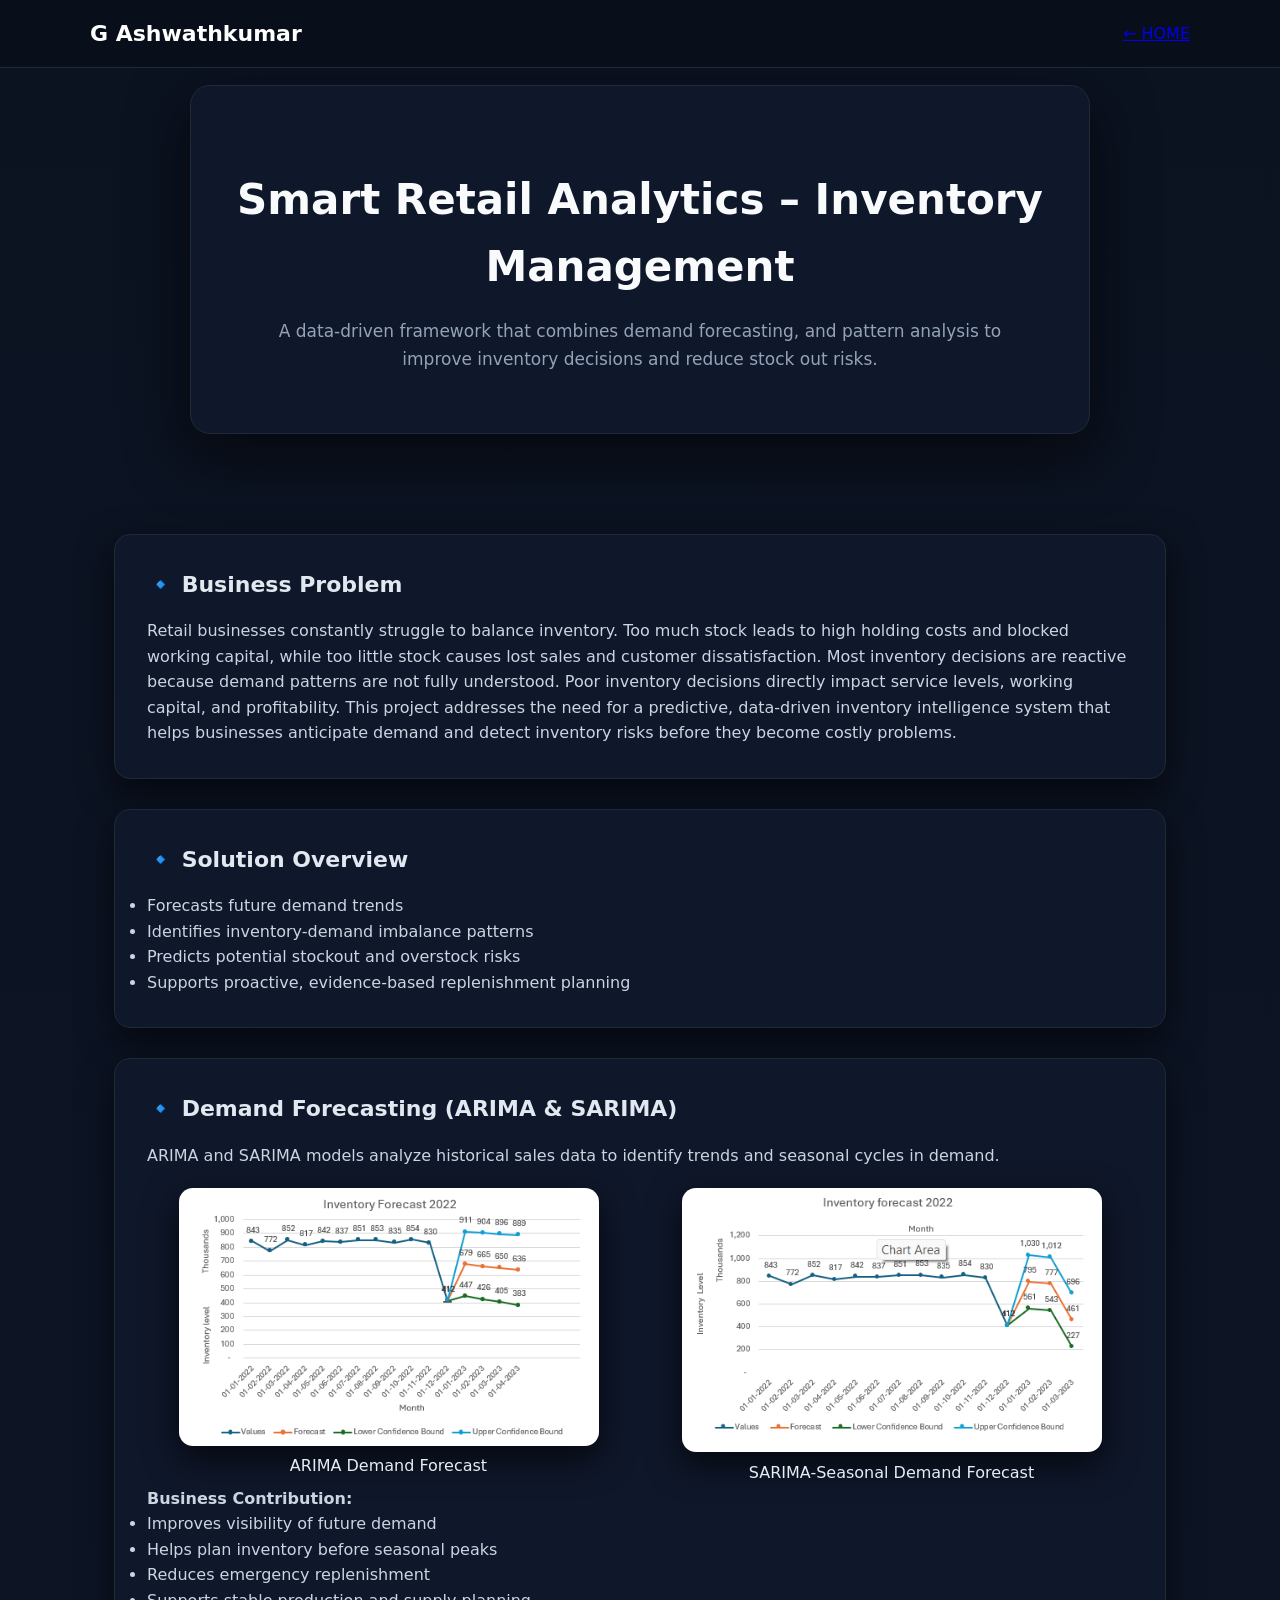
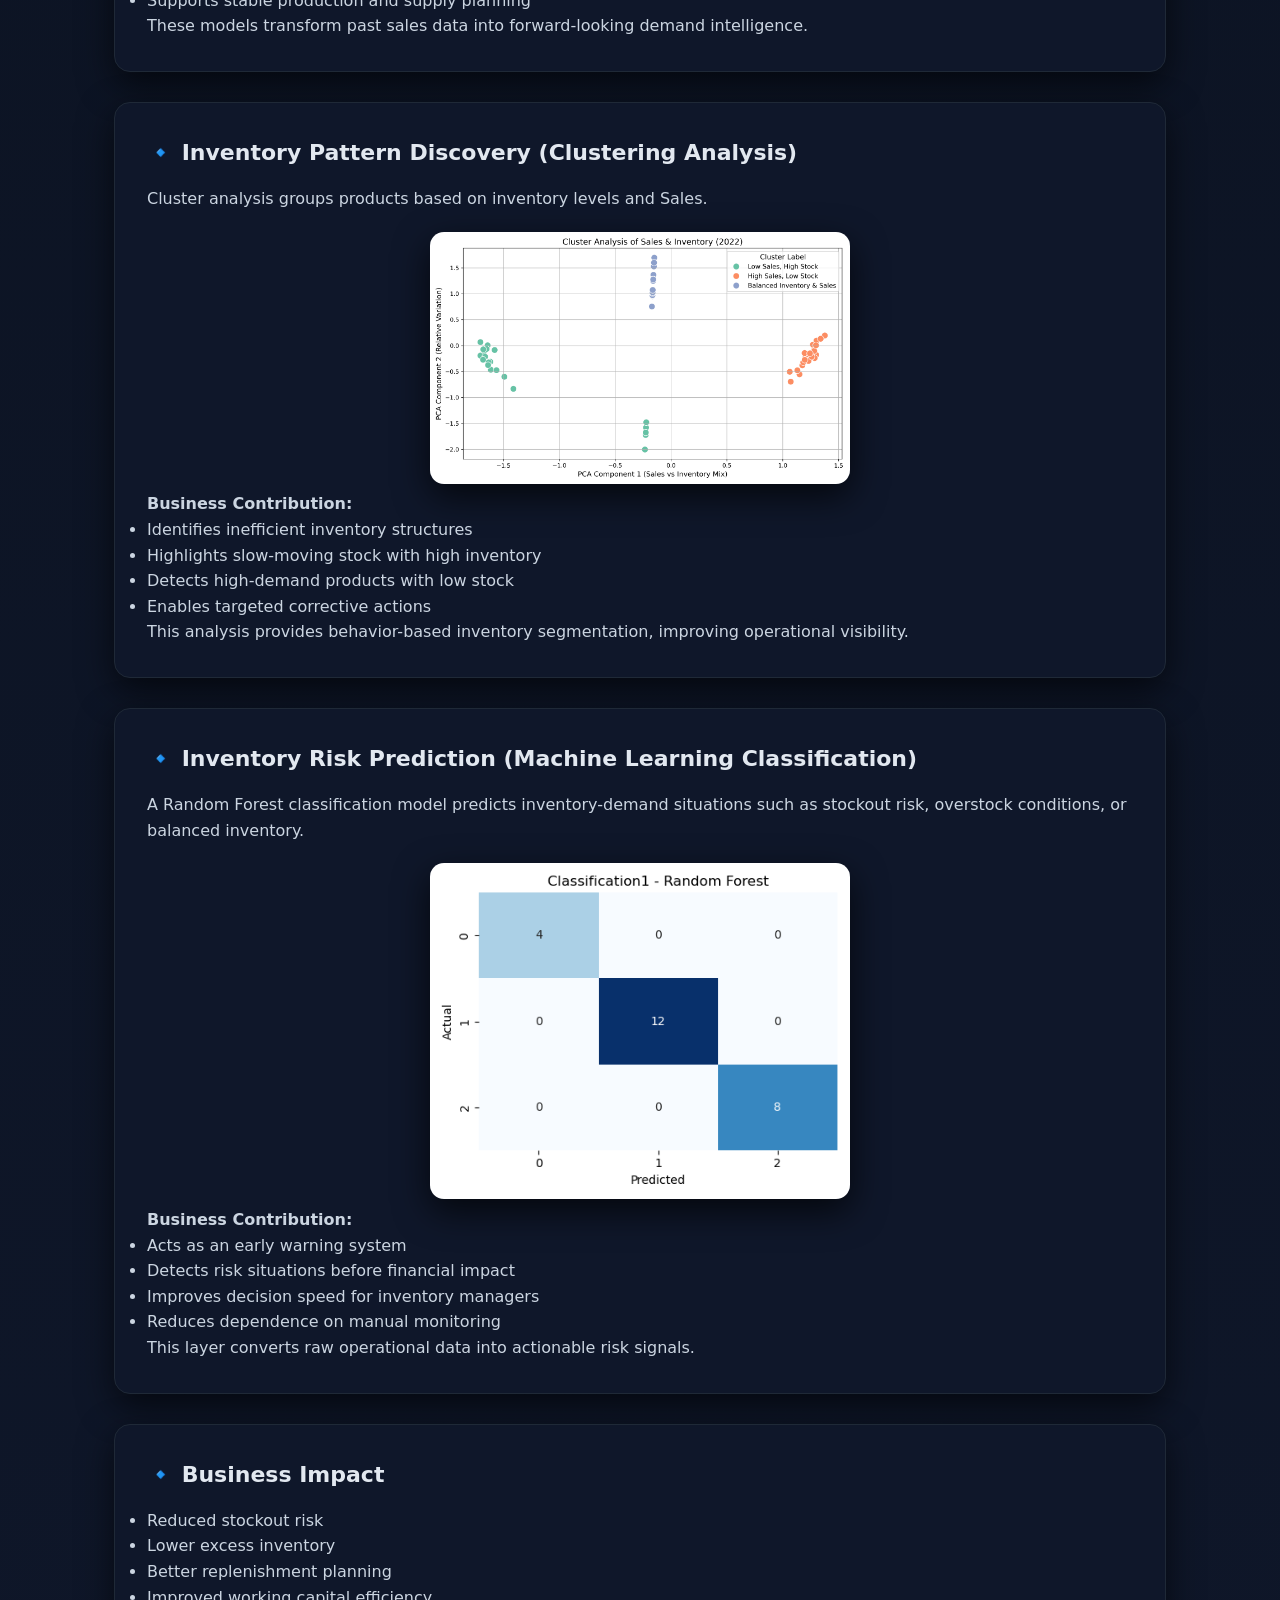
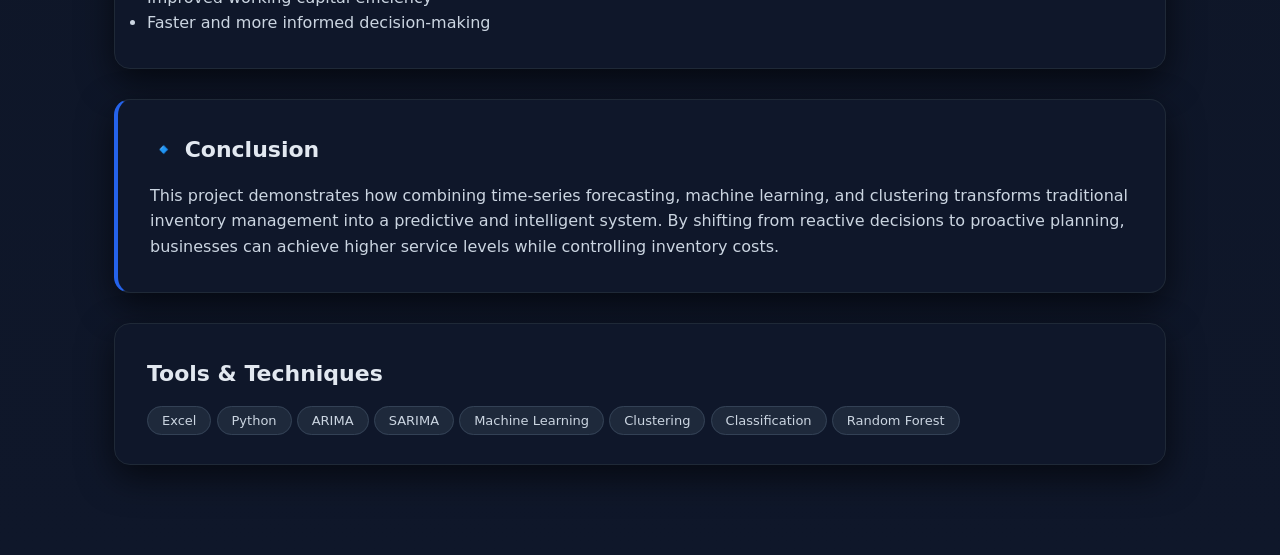
==== Project1/project1.html @ 43aea5a8 "Add files via upload" ====
<!DOCTYPE html>
<html lang="en">
<head>
    <meta charset="UTF-8">
    <meta name="viewport" content="width=device-width, initial-scale=1.0">
    <title>AI-Driven Retail Inventory Optimization</title>
    <link rel="stylesheet" href="../Main.css">
</head>
<body>

<!-- ================= HEADER ================= -->
<header class="project-header">
    <div class="container header-flex">
        <div class="header-left">
            <h2>G Ashwathkumar</h2>
        </div>
        <div class="header-right">
            <a href="../index.html" class="back-link">← HOME</a>
        </div>
    </div>
</header>

<!-- PROJECT TITLE (FULL WIDTH) -->
<div class="project-title-wrapper">
    <h1>Smart Retail Analytics – Inventory Management</h1>
    <p class="project-subtitle">
        A data-driven framework that combines demand forecasting, 
        and pattern analysis to improve inventory decisions and reduce stock out risks.
    </p>
    
</div>


<!-- ================= PROJECT CONTENT ================= -->
<main class="project-content">
    <div class="container">

        <!-- Business Problem -->
        <section class="project-section">
            <h2>🔹 Business Problem</h2>
            <p>
                Retail businesses constantly struggle to balance inventory.
                Too much stock leads to high holding costs and blocked working capital,
                while too little stock causes lost sales and customer dissatisfaction.
                Most inventory decisions are reactive because demand patterns are not fully understood.
                Poor inventory decisions directly impact service levels, working capital, and profitability.
                This project addresses the need for a predictive, data-driven inventory intelligence system
                that helps businesses anticipate demand and detect inventory risks before they become costly problems.
            </p>
        </section>

        <!-- Solution Overview -->
        <section class="project-section">
            <h2>🔹 Solution Overview</h2>
            <ul>
                <li>Forecasts future demand trends</li>
                <li>Identifies inventory-demand imbalance patterns</li>
                <li>Predicts potential stockout and overstock risks</li>
                <li>Supports proactive, evidence-based replenishment planning</li>
            </ul>
        </section>

        <!-- Demand Forecasting -->
        <section class="project-section">
            <h2>🔹 Demand Forecasting (ARIMA & SARIMA)</h2>
            <p>
                ARIMA and SARIMA models analyze historical sales data to identify trends
                and seasonal cycles in demand.
            </p>
            <div class="project-visual dual">

    <div>
        <img src="ARIMA.png" alt="ARIMA Demand Forecast">
        <div class="visual-caption">ARIMA Demand Forecast</div>
    </div>

    <div>
        <img src="SARIMA.png" alt="SARIMA Demand Forecast">
        <div class="visual-caption">SARIMA-Seasonal Demand Forecast</div>
    </div>

</div>

            <p><strong>Business Contribution:</strong></p>
            <ul>
                <li>Improves visibility of future demand</li>
                <li>Helps plan inventory before seasonal peaks</li>
                <li>Reduces emergency replenishment</li>
                <li>Supports stable production and supply planning</li>
            </ul>

            <p>
                These models transform past sales data into forward-looking demand intelligence.
            </p>


        </section>

                <!-- Clustering -->
        <section class="project-section">
            <h2>🔹 Inventory Pattern Discovery (Clustering Analysis)</h2>
            <p>
                Cluster analysis groups products based on inventory levels and Sales.
            </p>
            <div class="project-visual">
    <img src="Cluster_Analysis_2022.png"
         alt="Inventory Pattern Discovery - Clustering Analysis">
</div>


            <p><strong>Business Contribution:</strong></p>
            <ul>
                <li>Identifies inefficient inventory structures</li>
                <li>Highlights slow-moving stock with high inventory</li>
                <li>Detects high-demand products with low stock</li>
                <li>Enables targeted corrective actions</li>
            </ul>
            <p>
                This analysis provides behavior-based inventory segmentation,
                improving operational visibility.
            </p>
        </section>

        <!-- Inventory Risk Prediction -->
        <section class="project-section">
            <h2>🔹 Inventory Risk Prediction (Machine Learning Classification)</h2>
            <p>
                A Random Forest classification model predicts inventory-demand situations
                such as stockout risk, overstock conditions, or balanced inventory.
            </p>
            <div class="project-visual">
    <img src="Classification.png"
         alt="Inventory Risk Prediction - Classification Model">
</div>
            <p><strong>Business Contribution:</strong></p>
            <ul>
                <li>Acts as an early warning system</li>
                <li>Detects risk situations before financial impact</li>
                <li>Improves decision speed for inventory managers</li>
                <li>Reduces dependence on manual monitoring</li>
            </ul>

            <p>
                This layer converts raw operational data into actionable risk signals.
            </p>
        </section>


        <!-- Business Impact -->
        <section class="project-section">
            <h2>🔹 Business Impact</h2>
            <ul>
                <li>Reduced stockout risk</li>
                <li>Lower excess inventory</li>
                <li>Better replenishment planning</li>
                <li>Improved working capital efficiency</li>
                <li>Faster and more informed decision-making</li>
            </ul>
        </section>

        <!-- Conclusion -->
        <section class="project-section conclusion">
            <h2>🔹 Conclusion</h2>
            <p>
                This project demonstrates how combining time-series forecasting,
                machine learning, and clustering transforms traditional inventory management
                into a predictive and intelligent system.
                By shifting from reactive decisions to proactive planning,
                businesses can achieve higher service levels while controlling inventory costs.
            </p>
        </section>

<section class="project-section tools-mini">
    <h2>Tools & Techniques</h2>

    <div class="tools-tags">
        <span class="tool-tag">Excel</span>
        <span class="tool-tag">Python</span>
        <span class="tool-tag">ARIMA</span>
        <span class="tool-tag">SARIMA</span>
        <span class="tool-tag">Machine Learning</span>
        <span class="tool-tag">Clustering</span>
        <span class="tool-tag">Classification</span>
        <span class="tool-tag">Random Forest</span>
    </div>
</section>


    </div>
</main>

<script>

// ================= SMART HEADER =================

let lastScroll = 0;
const header = document.querySelector(".top-header") || document.querySelector(".project-header");

window.addEventListener("scroll", () => {
    const currentScroll = window.pageYOffset;

    // Hide header when scrolling down
    if (currentScroll > lastScroll && currentScroll > 100) {
        header.classList.add("header-hidden");
    } else {
        header.classList.remove("header-hidden");
    }

    // Add shadow after slight scroll
    if (currentScroll > 50) {
        header.classList.add("header-active");
    } else {
        header.classList.remove("header-active");
    }

    lastScroll = currentScroll;
});

// ================= ACTIVE NAVIGATION =================

const navLinks = document.querySelectorAll(".nav-link");
const allSections = document.querySelectorAll("section, footer");

window.addEventListener("scroll", () => {

    let current = "";

    allSections.forEach(section => {
        const sectionTop = section.offsetTop - 120;
        const sectionHeight = section.clientHeight;

        if (window.scrollY >= sectionTop && window.scrollY < sectionTop + sectionHeight) {
            current = section.getAttribute("id");
        }
    });

    navLinks.forEach(link => {
        link.classList.remove("active");
        if (link.getAttribute("href") === "#" + current) {
            link.classList.add("active");
        }
    });
});




</script>

</body>
</html>
---- Main.css ----
/* ================= GLOBAL RESET ================= */
* {
    margin: 0;
    padding: 0;
    box-sizing: border-box;
}

html {
    scroll-behavior: smooth;
    background: #0b1220;
}

body {
    font-family: "Inter", system-ui, -apple-system, BlinkMacSystemFont, sans-serif;
    background: linear-gradient(180deg, #0b1220, #0f172a);
    color: #e6edf3;
    line-height: 1.6;
}

/* ================= CONTAINER ================= */
.container {
    max-width: 1100px;
    margin: 0 auto;
    padding: 0 24px;
}

/* ================= HEADER ================= */
/* ================= SMART HEADER ================= */

.top-header,
.project-header {
    position: fixed;
    top: 0;
    width: 100%;
    z-index: 1000;
    background: rgba(10, 15, 28, 0.85);
    border-bottom: 1px solid #1f2937;
    backdrop-filter: blur(10px);
    transition: transform 0.4s ease, box-shadow 0.3s ease, background 0.3s ease;
}

/* Header hides when scrolling down */
.header-hidden {
    transform: translateY(-100%);
}

/* Header shadow when active */
.header-active {
    box-shadow: 0 12px 30px rgba(0, 0, 0, 0.45);
    background: rgba(10, 15, 28, 0.95);
}

/* Layout */
.header-flex {
    display: flex;
    justify-content: space-between;
    align-items: center;
    padding: 16px 0;
}

.top-header h2,
.header-left h2 {
    font-size: 22px;
    font-weight: 700;
    color: #ffffff;
}

/* ================= NAVIGATION ================= */

.header-nav {
    display: flex;
    gap: 28px;
}

.header-nav a {
    text-decoration: none;
    font-size: 15px;
    font-weight: 500;
    color: #9aa4b2;
    position: relative;
    transition: all 0.3s ease;
}

/* Subtle glow on hover */
.header-nav a:hover {
    color: #ffffff;
    text-shadow: 0 0 8px rgba(59, 130, 246, 0.6);
}

/* Animated underline */
.header-nav a::after {
    content: "";
    position: absolute;
    left: 0;
    bottom: -6px;
    width: 0%;
    height: 2px;
    background: #3b82f6;
    transition: width 0.3s ease;
}

.header-nav a:hover::after {
    width: 100%;
}

/* Active nav highlight */
.header-nav a.active {
    color: #ffffff;
}

.header-nav a.active::after {
    width: 100%;
}

/* Prevent content hiding */
body {
    padding-top: 85px;
}

/* Smooth scrolling */
html {
    scroll-behavior: smooth;
}

/* Anchor offset fix */
section {
    scroll-margin-top: 100px;
}

/* ================= SCROLL REVEAL ================= */

.reveal {
    opacity: 0;
    transform: translateY(40px);
    transition: all 0.8s ease;
}

.reveal.active {
    opacity: 1;
    transform: translateY(0);
}


/* ================= HERO ================= */
.hero-card-section {
    padding: 50px 0 30px;
}

.profile-card {
    display: flex;
    align-items: center;
    gap: 50px;
    background: #111827;
    border: 1px solid #3c4f69;
    border-radius: 20px;
    padding: 40px;
    box-shadow: 0 15px 40px rgba(0,0,0,0.6);
    transition: 0.3s ease;
    border-left: 10px solid #2563eb;
}

.profile-card:hover {
    transform: translateY(-4px);
}

.profile-photo-area img {
    width: 190px;
    border-radius: 14px;
}

.profile-content h1 {
    font-size: clamp(32px, 4vw, 48px);
    letter-spacing: -0.5px;
    margin-bottom: 10px;
}

.profile-content h3 {
    font-size: 22px;
    color: #3b82f6;
    margin-bottom: 15px;
}

.profile-content .summary {
    font-size: 16px;
    color: #cbd5e1;
}

/* ================= BUTTON ================= */
.btn {
    display: inline-block;
    padding: 10px 16px;
    background: #1d4ed8;
    color: white;
    text-decoration: none;
    border-radius: 8px;
    font-size: 14px;
    font-weight: 500;
    transition: 0.3s ease;
    margin-top: 25px;
}

.btn:hover {
    background: #2563eb;
}

/* ================= SECTIONS ================= */
.section {
    margin: 60px 0;
}

.section-title {
    text-align: center;
    font-size: clamp(22px, 2.5vw, 28px);
    margin-bottom: 35px;
    color: #f1f5f9;
    font-weight: 600;
}

/* ================= SKILLS ================= */

.skills-grid {
    display: flex;
    justify-content: center;
    align-items: stretch;
    gap: 28px;
    flex-wrap: nowrap;            /* single row */
    overflow-x: auto;             /* allow horizontal scroll if needed */
    padding: 20px 0;              /* breathing space for hover */
}

.skills-grid::-webkit-scrollbar {
    display: none;                /* hide scroll bar (optional clean look) */
}

.skill-card {
    padding: 28px 20px;
    width: 180px;
    background: #0f172a;
    border: 1px solid #1e293b;
    border-radius: 14px;
    text-align: center;
    color: #e2e8f0;
    font-weight: 600;
    text-decoration: none;

    /* IMPORTANT FIXES */
    position: relative;
    z-index: 1;
    transition: transform 0.3s ease, box-shadow 0.3s ease, border 0.3s ease;
    box-shadow: 0 8px 25px rgba(0, 0, 0, 0.35);
}

.skill-card:hover {
    transform: translateY(-10px);
    border-color: #334155;
    box-shadow: 0 25px 50px rgba(0, 0, 0, 0.6);
    z-index: 10;                  /* ensures it appears above others */
}

.skill-icon-img {
    width: 70px;
    height: 60px;
    object-fit: contain;
    margin-bottom: 12px;
}

.skill-name {
    display: block;
    margin-top: 10px;
    font-size: 15px;
    color: #cbd5e1;
}

/* ================= PROJECT SPLIT ================= */
.split-section {
    display: flex;
    align-items: center;
    gap: 55px;
    margin-bottom: 60px;
    background: #101826;
    border: 1px solid #1e293b;
    border-radius: 18px;
    padding: 35px;
    box-shadow: 0 15px 40px rgba(0,0,0,0.6);
}

.split-section:hover {
    transform: translateY(-4px);
}

.split-image img {
    width: 200px;
    border-radius: 14px;
    box-shadow: 0 10px 30px rgba(0,0,0,0.7);
}

.split-text {
    flex: 1;
}

/* ================= PROJECT PAGES ================= */

/* ===== PROJECT TITLE BLOCK ===== */

.project-title-wrapper {
    max-width: 900px;
    margin: 0 auto 60px; /* remove top margin */
    padding: 80px 40px 60px; /* control top space here */
    text-align: center;
    background: #0f172a;
    border: 1px solid #1f2937;
    border-radius: 20px;
    box-shadow: 0 20px 60px rgba(0, 0, 0, 0.6);
}

.project-title-wrapper h1 {
    font-size: 42px;
    font-weight: 800;
    color: #f8fafc;
    margin-bottom: 18px;
}

.project-subtitle {
    max-width: 750px;
    margin: 0 auto;
    font-size: 17px;
    color: #94a3b8;
    line-height: 1.6;
}


.project-content {
    padding: 40px 0 60px;
}

.project-section {
    background: #0f172a;
    border: 1px solid #1f2937;
    padding: 32px;
    border-radius: 16px;
    margin-bottom: 30px;
    box-shadow: 0 12px 35px rgba(0,0,0,0.6);
}

.project-section h2 {
    margin-bottom: 16px;
    font-size: 22px;
    color: #e2e8f0;
}

.project-section p,
.project-section ul li {
    color: #cbd5e1;
}

.project-section.conclusion {
    border-left: 4px solid #2563eb;
}



/* ================= PROJECT IMAGES ================= */
.project-visual {
    margin-top: 20px;
    text-align: center;
}

.project-visual img {
    width: 100%;
    max-width: 420px;
    border-radius: 14px;
    box-shadow: 0 12px 35px rgba(0,0,0,0.7);
}

.project-visual.dual {
    display: grid;
    grid-template-columns: repeat(2, 1fr);
    gap: 20px;
}

/* ================= TOOLS TAG ================= */
.tool-tag {
    background: #1e293b;
    border: 1px solid #334155;
    color: #cbd5e1;
    padding: 6px 14px;
    font-size: 13px;
    border-radius: 999px;
}

/* ================= CERTIFICATIONS ================= */
.cert-grid {
    display: grid;
    grid-template-columns: repeat(3, 1fr);
    gap: 24px;
}

.cert-item {
    background: #111827;
    border: 1px solid #1f2937;
    border-radius: 16px;
    padding: 22px;
    text-align: center;
    box-shadow: 0 12px 35px rgba(0,0,0,0.6);
    transition: 0.3s ease;
}

.cert-item:hover {
    transform: translateY(-4px);
}

.cert-item img {
    width: 180px;
    margin-bottom: 12px;
    cursor: pointer;
    transition: 0.3s ease;
}

.cert-item img:hover {
    transform: scale(1.04);
}

/* ================= MODAL ================= */
.modal {
    display: none;
    position: fixed;
    inset: 0;
    background: rgba(3,7,18,0.95);
    z-index: 99999;
    align-items: center;
    justify-content: center;
}

.modal.show {
    display: flex;
}

.modal-content {
    max-width: 85vw;
    max-height: 85vh;
    border-radius: 14px;
    box-shadow: 0 20px 60px rgba(0,0,0,0.8);
}

.close {
    position: fixed;
    top: 20px;
    right: 40px;
    font-size: 36px;
    color: #ffffff;
    cursor: pointer;
}

/* ================= FOOTER ================= */
.footer {
    padding: 30px 0;
    margin-top: 60px;
    text-align: center;
    border-top: 1px solid #1f2937;
    color: #94a3b8;
}

.footer-icons a {
    color: #64748b;
    font-size: 40px;
    margin: 0 20px;
    transition: 0.3s ease;
    text-decoration: none;
    display: inline-flex;
    align-items: center;
    justify-content: center;
    padding: 20px 0;
}

.footer-icons a:hover {
    color: #ffffff;
}

/* ================= RESPONSIVE ================= */
@media (max-width: 900px) {

    .header-flex {
        flex-direction: column;
        gap: 10px;
    }

    .profile-card,
    .split-section {
        flex-direction: column;
        text-align: center;
    }

    .cert-grid {
        grid-template-columns: 1fr;
    }

    .project-visual.dual {
        grid-template-columns: 1fr;
    }
}

html {
    scroll-behavior: smooth;
}

section,
footer {
    scroll-margin-top: 100px;
}

.header-nav a.active {
    color: #ffffff;
}

.header-nav a.active::after {
    width: 100%;
}
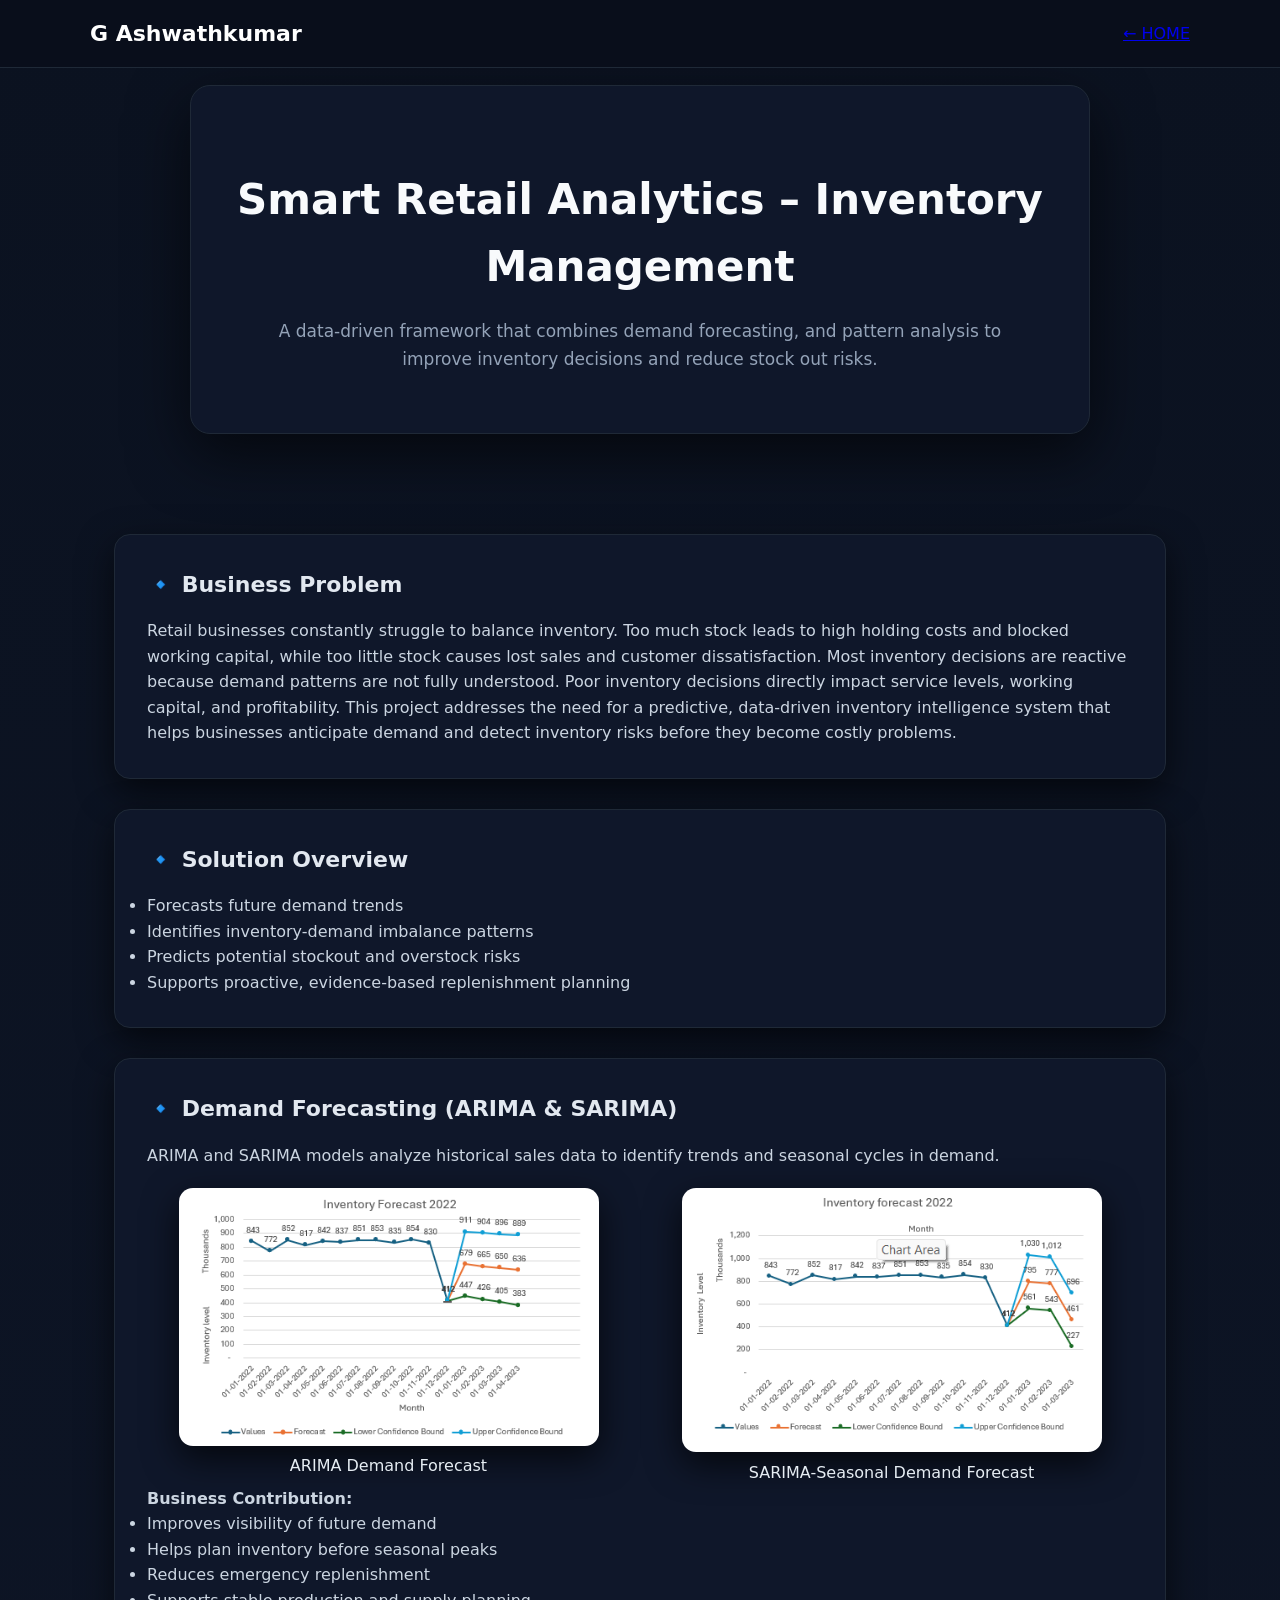
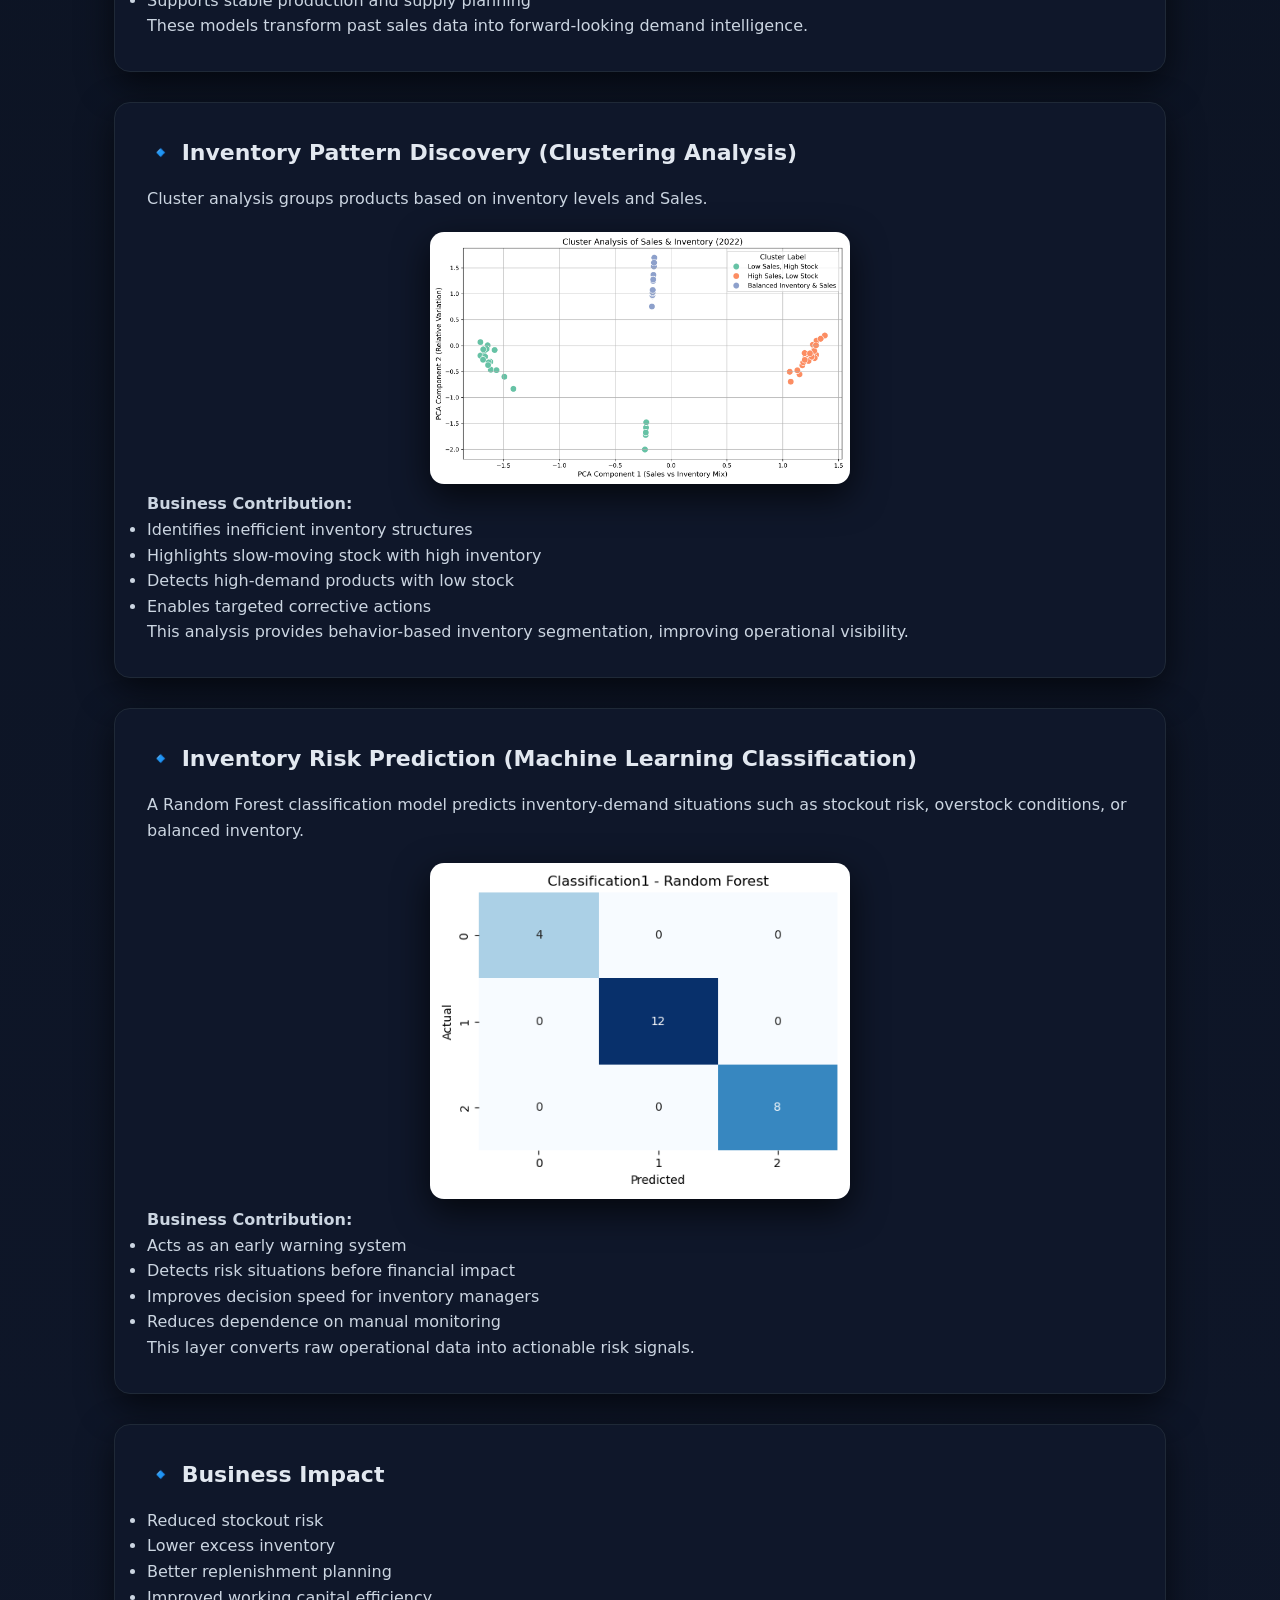
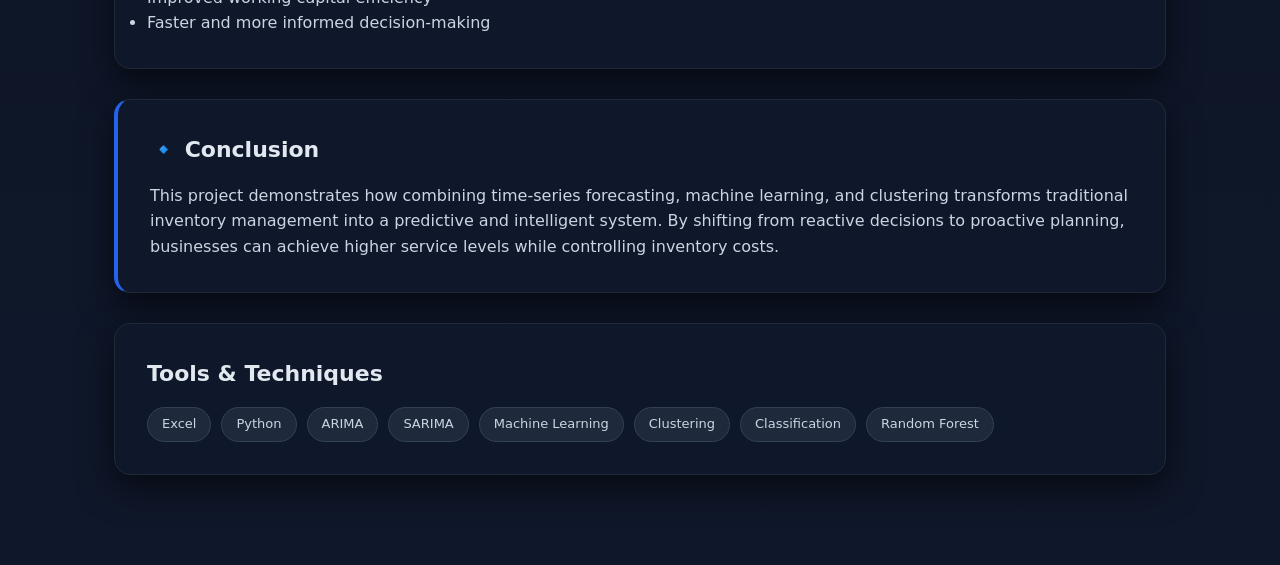
==== commit 98fe4bda: "Update project1.html" ====
--- a/Project1/project1.html
+++ b/Project1/project1.html
@@ -5,6 +5,14 @@
     <meta name="viewport" content="width=device-width, initial-scale=1.0">
     <title>AI-Driven Retail Inventory Optimization</title>
     <link rel="stylesheet" href="../Main.css">
+    <!-- Google Analytics -->
+<script async src="https://www.googletagmanager.com/gtag/js?id=G-PEFX7FGD7Z"></script>
+<script>
+  window.dataLayer = window.dataLayer || [];
+  function gtag(){dataLayer.push(arguments);}
+  gtag('js', new Date());
+  gtag('config', 'G-PEFX7FGD7Z');
+</script>
 </head>
 <body>
 
@@ -241,10 +249,28 @@
         }
     });
 });
-
-
-
-
+</script>
+
+<script>
+/* ==========================================================
+   PROJECT PAGE VIEW TRACKING
+   Fires when the project page fully loads
+   Ensures GA4 is ready before sending event
+========================================================== */
+
+document.addEventListener("DOMContentLoaded", function () {
+
+  if (typeof gtag === "function") {
+    
+    gtag('event', 'project_page_view', {
+      event_category: 'Projects',
+      event_label: 'Smart Retail Analytics',
+      page_title: document.title
+    });
+
+  }
+
+});
 </script>
 
 </body>
--- a/Main.css
+++ b/Main.css
@@ -219,56 +219,66 @@
 /* ================= SKILLS ================= */
 
 .skills-grid {
-    display: flex;
-    justify-content: center;
-    align-items: stretch;
+    display: grid;
+    grid-template-columns: repeat(3, 1fr);
     gap: 28px;
-    flex-wrap: nowrap;            /* single row */
-    overflow-x: auto;             /* allow horizontal scroll if needed */
-    padding: 20px 0;              /* breathing space for hover */
-}
-
-.skills-grid::-webkit-scrollbar {
-    display: none;                /* hide scroll bar (optional clean look) */
+    margin-top: 30px;
 }
 
 .skill-card {
-    padding: 28px 20px;
-    width: 180px;
     background: #0f172a;
     border: 1px solid #1e293b;
     border-radius: 14px;
-    text-align: center;
+    padding: 25px 20px;
+    text-align: center;
+    transition: all 0.3s ease;
+    box-shadow: 0 8px 25px rgba(0, 0, 0, 0.35);
+}
+
+.skill-card:hover {
+    transform: translateY(-8px);
+    border-color: #334155;
+    box-shadow: 0 20px 40px rgba(0, 0, 0, 0.6);
+}
+
+.skill-name {
+    font-size: 16px;
+    font-weight: 600;
     color: #e2e8f0;
-    font-weight: 600;
-    text-decoration: none;
-
-    /* IMPORTANT FIXES */
-    position: relative;
-    z-index: 1;
-    transition: transform 0.3s ease, box-shadow 0.3s ease, border 0.3s ease;
-    box-shadow: 0 8px 25px rgba(0, 0, 0, 0.35);
-}
-
-.skill-card:hover {
-    transform: translateY(-10px);
-    border-color: #334155;
-    box-shadow: 0 25px 50px rgba(0, 0, 0, 0.6);
-    z-index: 10;                  /* ensures it appears above others */
+    margin-bottom: 12px;
 }
 
 .skill-icon-img {
-    width: 70px;
-    height: 60px;
+    width: 65px;
+    height: 55px;
     object-fit: contain;
     margin-bottom: 12px;
 }
 
-.skill-name {
-    display: block;
-    margin-top: 10px;
-    font-size: 15px;
+.skill-subtext {
+    font-size: 12px;
+    color: #94a3b8;
+    line-height: 1.4;
+    min-height: 32px;
+    margin-bottom: 15px;
+}
+
+.skill-btn {
+    display: inline-block;
+    width: 85%;
+    padding: 8px 0;
+    font-size: 12px;
+    font-weight: 500;
+    border-radius: 6px;
+    border: 1px solid #334155;
     color: #cbd5e1;
+    text-decoration: none;
+    transition: all 0.3s ease;
+}
+
+.skill-btn:hover {
+    background: #1e293b;
+    border-color: #475569;
 }
 
 /* ================= PROJECT SPLIT ================= */
@@ -386,6 +396,13 @@
     padding: 6px 14px;
     font-size: 13px;
     border-radius: 999px;
+}
+/* Tools container layout */
+.tools-tags {
+    display: flex;
+    flex-wrap: wrap;
+    gap: 10px;
+    margin-top: 15px;
 }
 
 /* ================= CERTIFICATIONS ================= */
@@ -477,41 +494,82 @@
 }
 
 /* ================= RESPONSIVE ================= */
+/* ================= MOBILE FIX ================= */
 @media (max-width: 900px) {
 
+    /* Header */
     .header-flex {
+    flex-direction: column;
+    align-items: center;
+    text-align: center;
+    gap: 15px;
+    }
+
+    .header-nav {
+    flex-wrap: wrap;
+    justify-content: center;
+    gap: 15px;
+    }
+
+    /* Container padding adjustment */
+    .container {
+        padding: 0 16px;
+    }
+
+    /* Hero Section */
+    .profile-card {
         flex-direction: column;
-        gap: 10px;
-    }
-
-    .profile-card,
+        text-align: center;
+        padding: 25px;
+        gap: 25px;
+    }
+
+    .profile-photo-area img {
+        width: 140px;
+    }
+
+    /* Skills Section - FORCE proper grid */
+    .skills-grid {
+    display: flex;
+    flex-wrap: wrap;
+    justify-content: center;
+    overflow: visible;
+    grid-template-columns: repeat(2, 1fr);
+    gap: 20px;
+   }
+
+   .skill-card {
+    width: 45%;
+    margin-bottom: 15px;
+   }
+   .skill-btn {
+    width: 100%;
+   }
+
+    /* Projects */
     .split-section {
         flex-direction: column;
         text-align: center;
-    }
-
+        gap: 25px;
+    }
+
+    .split-image img {
+        width: 160px;
+    }
+
+    /* Project visual grid */
+    .project-visual.dual {
+        grid-template-columns: 1fr;
+    }
+
+    /* Certifications */
     .cert-grid {
         grid-template-columns: 1fr;
     }
 
-    .project-visual.dual {
-        grid-template-columns: 1fr;
-    }
-}
-
-html {
-    scroll-behavior: smooth;
-}
-
-section,
-footer {
-    scroll-margin-top: 100px;
-}
-
-.header-nav a.active {
-    color: #ffffff;
-}
-
-.header-nav a.active::after {
-    width: 100%;
-}
+    .tool-tag {
+    font-size: 12px;
+    padding: 6px 10px;
+    }
+
+}
